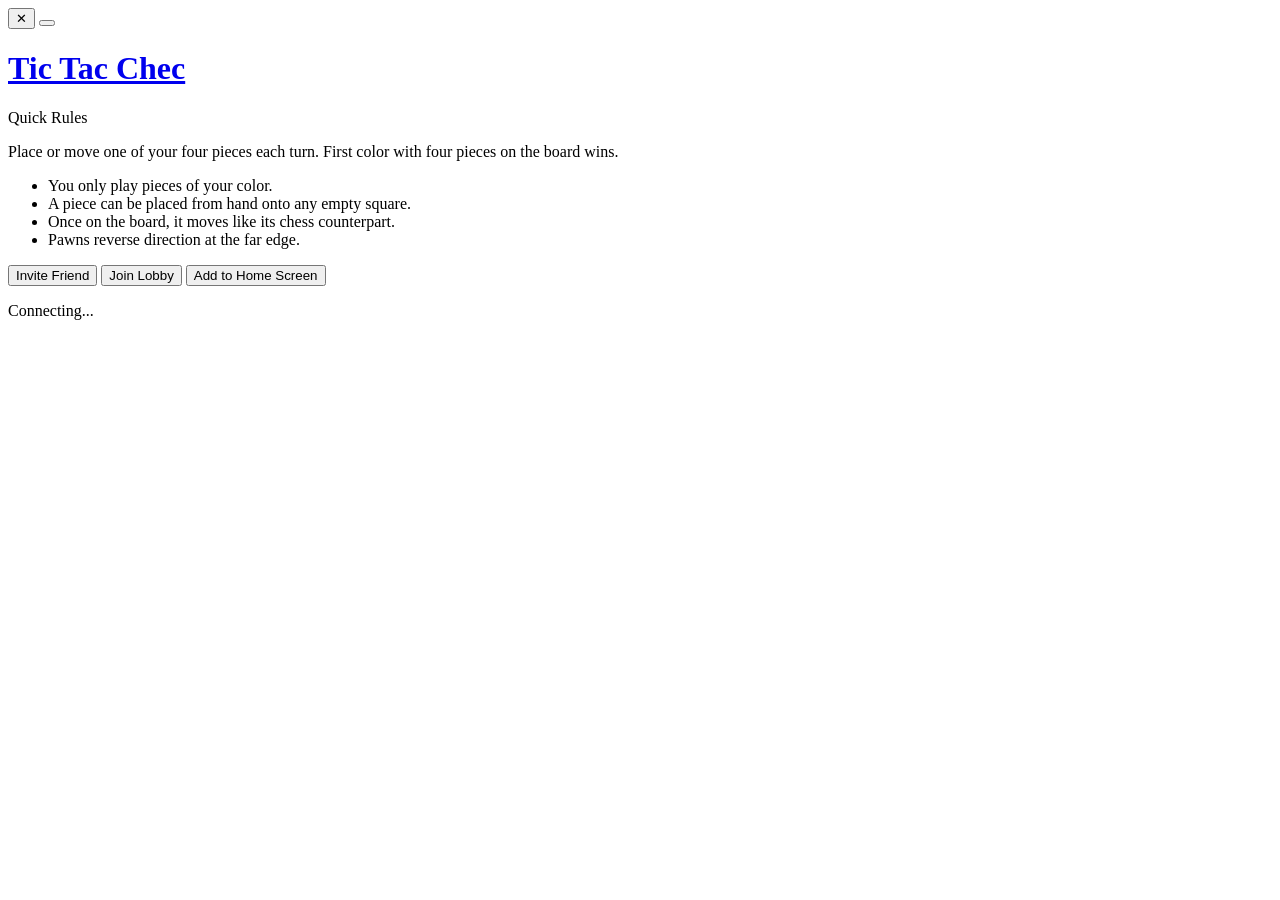
==== cmd/web/pages/index.html @ 2b609563 "web: expand reactions with validation, synced emoji list, and bubble animation - Add server-side emo" ====
<!doctype html>
<html lang="en">
    <head>
        <meta charset="utf-8" />
        <meta name="viewport" content="width=device-width, initial-scale=1" />
        <meta name="theme-color" content="#fdf8ec" />
        <meta name="apple-mobile-web-app-capable" content="yes" />
        <meta name="apple-mobile-web-app-title" content="Tic Tac Chec" />
        <meta name="apple-mobile-web-app-status-bar-style" content="default" />
        <title>Tic Tac Chec</title>
        <link rel="manifest" href="/manifest.json" />
        <link rel="icon" href="/favicon.ico" sizes="any" />
        <link rel="apple-touch-icon" href="/apple-touch-icon.png" />
        <link rel="stylesheet" href="/style.css" />
        <script>
            window.__analyticsConfig = {
                enabled: __ANALYTICS_ENABLED__,
                posthogKey: __POSTHOG_KEY__,
                posthogHost: __POSTHOG_HOST__,
            };

            if (
                window.__analyticsConfig.enabled &&
                window.__analyticsConfig.posthogKey &&
                window.__analyticsConfig.posthogHost
            ) {
                !(function (t, e) {
                    var o, n, p, r;
                    if (
                        !e.__SV &&
                        !(window.posthog && window.posthog.__loaded)
                    ) {
                        window.posthog = e;
                        e._i = [];
                        e.init = function (i, s, a) {
                            function g(t2, e2) {
                                var o2 = e2.split(".");
                                if (o2.length === 2) {
                                    t2 = t2[o2[0]];
                                    e2 = o2[1];
                                }
                                t2[e2] = function () {
                                    t2.push(
                                        [e2].concat(
                                            Array.prototype.slice.call(
                                                arguments,
                                                0,
                                            ),
                                        ),
                                    );
                                };
                            }

                            (p = t.createElement("script")).type =
                                "text/javascript";
                            p.crossOrigin = "anonymous";
                            p.async = true;
                            p.src =
                                s.api_host.replace(
                                    ".i.posthog.com",
                                    "-assets.i.posthog.com",
                                ) + "/static/array.js";
                            (r =
                                t.getElementsByTagName(
                                    "script",
                                )[0]).parentNode.insertBefore(p, r);

                            var u = e;
                            if (a !== void 0) {
                                u = e[a] = [];
                            } else {
                                a = "posthog";
                            }

                            u.people = u.people || [];
                            u.toString = function (t2) {
                                var e2 = "posthog";
                                if (a !== "posthog") {
                                    e2 += "." + a;
                                }
                                if (!t2) {
                                    e2 += " (stub)";
                                }
                                return e2;
                            };
                            u.people.toString = function () {
                                return u.toString(1) + ".people (stub)";
                            };
                            o =
                                "fi init Oi Fi ft Ii Ai Ri capture calculateEventProperties Ni register register_once register_for_session unregister unregister_for_session Hi getFeatureFlag getFeatureFlagPayload getFeatureFlagResult isFeatureEnabled reloadFeatureFlags updateFlags updateEarlyAccessFeatureEnrollment getEarlyAccessFeatures on onFeatureFlags onSurveysLoaded onSessionId getSurveys getActiveMatchingSurveys renderSurvey displaySurvey cancelPendingSurvey canRenderSurvey canRenderSurveyAsync qi identify setPersonProperties group resetGroups setPersonPropertiesForFlags resetPersonPropertiesForFlags setGroupPropertiesForFlags resetGroupPropertiesForFlags reset get_distinct_id getGroups get_session_id get_session_replay_url alias set_config startSessionRecording stopSessionRecording sessionRecordingStarted captureException startExceptionAutocapture stopExceptionAutocapture loadToolbar get_property getSessionProperty zi Li createPersonProfile setInternalOrTestUser Bi $i Wi opt_in_capturing opt_out_capturing has_opted_in_capturing has_opted_out_capturing get_explicit_consent_status is_capturing clear_opt_in_out_capturing Mi debug bt ji getPageViewId captureTraceFeedback captureTraceMetric Si".split(
                                    " ",
                                );
                            for (n = 0; n < o.length; n += 1) {
                                g(u, o[n]);
                            }
                            e._i.push([i, s, a]);
                        };
                        e.__SV = 1;
                    }
                })(document, window.posthog || []);

                window.posthog.init(window.__analyticsConfig.posthogKey, {
                    api_host: window.__analyticsConfig.posthogHost,
                    ui_host: "https://eu.posthog.com", // necessary because you're using a proxy, this way links will point back to PostHog properly
                    defaults: "2026-01-30",
                    person_profiles: "always",
                });
            }
        </script>
    </head>
    <body>
        <button id="exit-btn" aria-label="Go to home page">✕</button>
        <button id="theme-toggle" aria-label="Toggle dark mode"></button>
        <div id="app">
            <h1><a href="/" class="title-link">Tic Tac Chec</a></h1>
            <div id="home-view" class="home-view hidden">
                <p class="home-kicker">Quick Rules</p>
                <div class="rules-card">
                    <p>
                        Place or move one of your four pieces each turn. First
                        color with four pieces on the board wins.
                    </p>
                    <ul class="rules-list">
                        <li>You only play pieces of your color.</li>
                        <li>
                            A piece can be placed from hand onto any empty
                            square.
                        </li>
                        <li>
                            Once on the board, it moves like its chess
                            counterpart.
                        </li>
                        <li>Pawns reverse direction at the far edge.</li>
                    </ul>
                    <div class="home-actions">
                        <button id="invite-friend-btn" class="primary-action">
                            Invite Friend
                        </button>
                        <button id="join-lobby-btn" class="secondary-action">
                            Join Lobby
                        </button>
                        <button
                            id="install-app-btn"
                            class="secondary-action hidden"
                        >
                            Add to Home Screen
                        </button>
                    </div>
                    <p
                        id="invite-status"
                        class="invite-status"
                        aria-live="polite"
                    ></p>
                    <p
                        id="install-status"
                        class="install-status hidden"
                        aria-live="polite"
                    ></p>
                </div>
            </div>
            <div id="turn-indicator"></div>
            <div id="game-area"></div>
            <div id="error-message"></div>
            <div id="overlay">Connecting...</div>
        </div>

        <script>
            window.__reactionEmojis = __REACTION_EMOJIS__;

            if ("serviceWorker" in navigator) {
                navigator.serviceWorker
                    .register("/sw.js")
                    .catch((err) =>
                        console.warn("SW registration failed", err),
                    );
            }
        </script>
        <script src="/app.js"></script>
    </body>
</html>
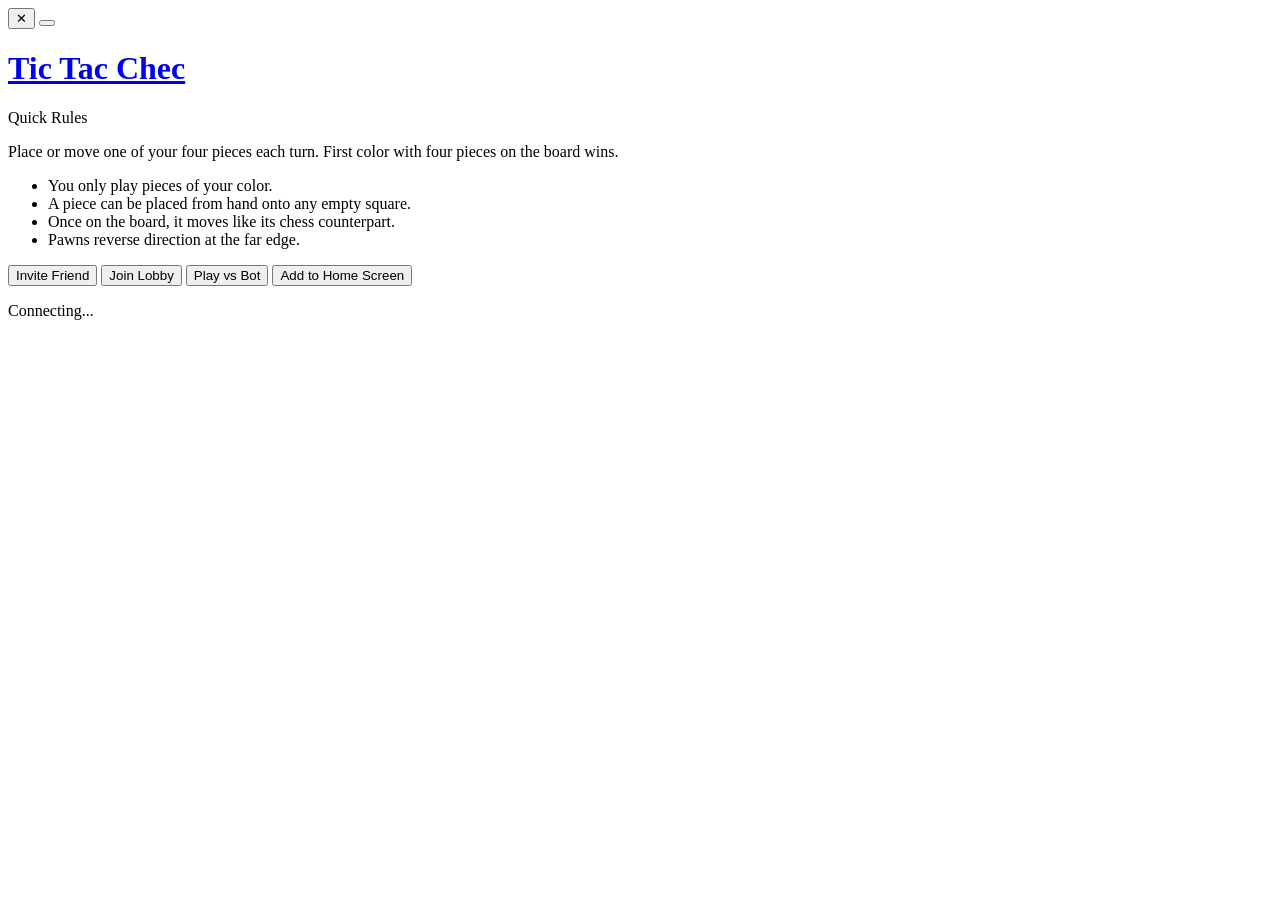
==== commit 1b71bc27: "bot: add RL bot with PPO training, ONNX inference, and Play vs Bot UI - Python training pipeline: en" ====
--- a/cmd/web/pages/index.html
+++ b/cmd/web/pages/index.html
@@ -139,6 +139,9 @@
                         <button id="join-lobby-btn" class="secondary-action">
                             Join Lobby
                         </button>
+                        <button id="play-bot-btn" class="secondary-action">
+                            Play vs Bot
+                        </button>
                         <button
                             id="install-app-btn"
                             class="secondary-action hidden"
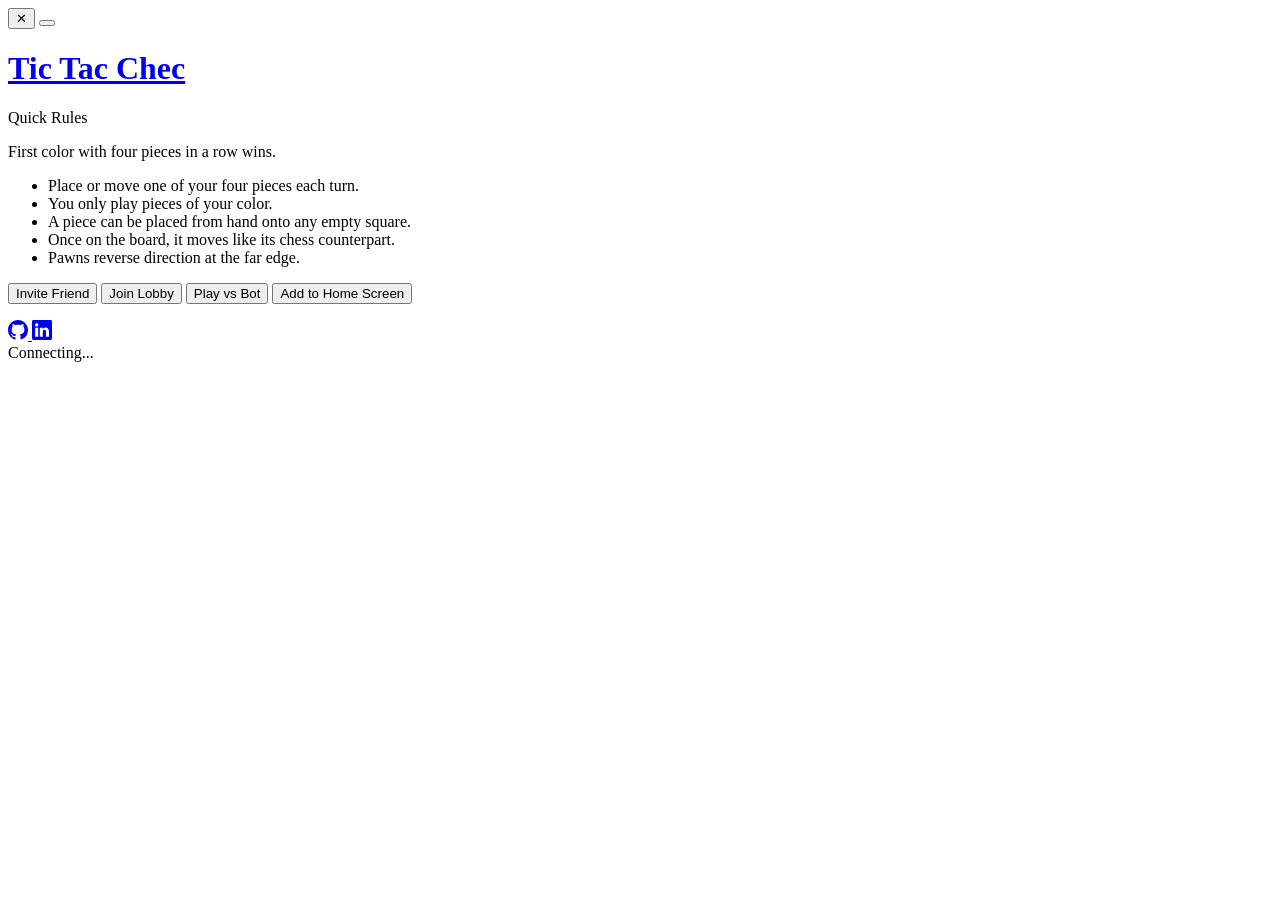
==== commit ec371d33: "Update index page: restructure rules, add personal links - Bold win condition ("First color with fou" ====
--- a/cmd/web/pages/index.html
+++ b/cmd/web/pages/index.html
@@ -116,11 +116,13 @@
             <div id="home-view" class="home-view hidden">
                 <p class="home-kicker">Quick Rules</p>
                 <div class="rules-card">
-                    <p>
-                        Place or move one of your four pieces each turn. First
-                        color with four pieces on the board wins.
+                    <p class="win-condition">
+                        First color with four pieces in a row wins.
                     </p>
                     <ul class="rules-list">
+                        <li>
+                            Place or move one of your four pieces each turn.
+                        </li>
                         <li>You only play pieces of your color.</li>
                         <li>
                             A piece can be placed from hand onto any empty
@@ -159,6 +161,14 @@
                         class="install-status hidden"
                         aria-live="polite"
                     ></p>
+                    <div class="home-links">
+                        <a href="https://github.com/cutalion/tic-tac-chec" target="_blank" rel="noopener" aria-label="GitHub repository">
+                            <svg width="20" height="20" viewBox="0 0 16 16" fill="currentColor"><path d="M8 0C3.58 0 0 3.58 0 8c0 3.54 2.29 6.53 5.47 7.59.4.07.55-.17.55-.38 0-.19-.01-.82-.01-1.49-2.01.37-2.53-.49-2.69-.94-.09-.23-.48-.94-.82-1.13-.28-.15-.68-.52-.01-.53.63-.01 1.08.58 1.23.82.72 1.21 1.87.87 2.33.66.07-.52.28-.87.51-1.07-1.78-.2-3.64-.89-3.64-3.95 0-.87.31-1.59.82-2.15-.08-.2-.36-1.02.08-2.12 0 0 .67-.21 2.2.82.64-.18 1.32-.27 2-.27.68 0 1.36.09 2 .27 1.53-1.04 2.2-.82 2.2-.82.44 1.1.16 1.92.08 2.12.51.56.82 1.27.82 2.15 0 3.07-1.87 3.75-3.65 3.95.29.25.54.73.54 1.48 0 1.07-.01 1.93-.01 2.2 0 .21.15.46.55.38A8.013 8.013 0 0016 8c0-4.42-3.58-8-8-8z"/></svg>
+                        </a>
+                        <a href="https://www.linkedin.com/in/cutalion/" target="_blank" rel="noopener" aria-label="LinkedIn profile">
+                            <svg width="20" height="20" viewBox="0 0 16 16" fill="currentColor"><path d="M0 1.146C0 .513.526 0 1.175 0h13.65C15.474 0 16 .513 16 1.146v13.708c0 .633-.526 1.146-1.175 1.146H1.175C.526 16 0 15.487 0 14.854V1.146zm4.943 12.248V6.169H2.542v7.225h2.401zm-1.2-8.212c.837 0 1.358-.554 1.358-1.248-.015-.709-.52-1.248-1.342-1.248-.822 0-1.359.54-1.359 1.248 0 .694.521 1.248 1.327 1.248h.016zm4.908 8.212V9.359c0-.216.016-.432.08-.586.173-.431.568-.878 1.232-.878.869 0 1.216.662 1.216 1.634v3.865h2.401V9.25c0-2.22-1.184-3.252-2.764-3.252-1.274 0-1.845.7-2.165 1.193v.025h-.016l.016-.025V6.169h-2.4c.03.678 0 7.225 0 7.225h2.4z"/></svg>
+                        </a>
+                    </div>
                 </div>
             </div>
             <div id="turn-indicator"></div>
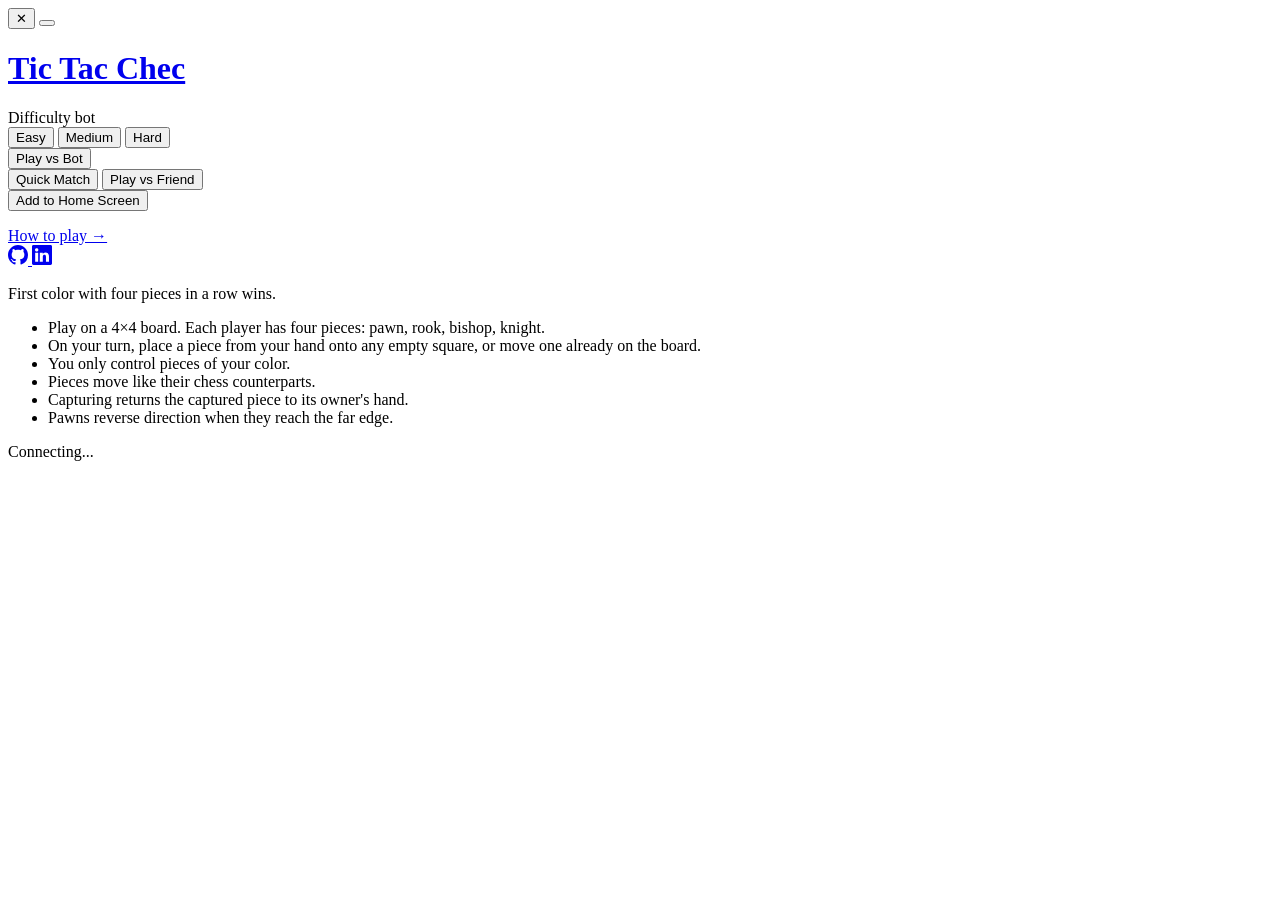
==== commit aecf9bdf: "web: redesign home with difficulty selector and rules route Replaces the rules-card home with a deco" ====
--- a/cmd/web/pages/index.html
+++ b/cmd/web/pages/index.html
@@ -3,7 +3,8 @@
     <head>
         <meta charset="utf-8" />
         <meta name="viewport" content="width=device-width, initial-scale=1" />
-        <meta name="theme-color" content="#fdf8ec" />
+        <meta name="theme-color" content="#f0ebe0" media="(prefers-color-scheme: light)" />
+        <meta name="theme-color" content="#0a0a12" media="(prefers-color-scheme: dark)" />
         <meta name="apple-mobile-web-app-capable" content="yes" />
         <meta name="apple-mobile-web-app-title" content="Tic Tac Chec" />
         <meta name="apple-mobile-web-app-status-bar-style" content="default" />
@@ -11,6 +12,8 @@
         <link rel="manifest" href="/manifest.json" />
         <link rel="icon" href="/favicon.ico" sizes="any" />
         <link rel="apple-touch-icon" href="/apple-touch-icon.png" />
+        <link rel="preload" href="/fonts/fraunces-500.woff2" as="font" type="font/woff2" crossorigin />
+        <link rel="preload" href="/fonts/inter-400.woff2" as="font" type="font/woff2" crossorigin />
         <link rel="stylesheet" href="/style.css" />
         <script>
             window.__analyticsConfig = {
@@ -114,61 +117,56 @@
         <div id="app">
             <h1><a href="/" class="title-link">Tic Tac Chec</a></h1>
             <div id="home-view" class="home-view hidden">
-                <p class="home-kicker">Quick Rules</p>
+                <div class="home-hero">
+                    <div id="home-board" class="home-board" aria-hidden="true"></div>
+                </div>
+
+                <div class="difficulty-group" role="radiogroup" aria-label="Bot difficulty">
+                    <div class="difficulty-header">
+                        <span class="difficulty-label">Difficulty</span>
+                        <span class="difficulty-hint">bot</span>
+                    </div>
+                    <div class="difficulty-options">
+                        <button type="button" class="difficulty-option" role="radio" aria-checked="false" data-difficulty="easy">Easy</button>
+                        <button type="button" class="difficulty-option" role="radio" aria-checked="true" data-difficulty="medium">Medium</button>
+                        <button type="button" class="difficulty-option" role="radio" aria-checked="false" data-difficulty="hard">Hard</button>
+                    </div>
+                </div>
+
+                <div class="home-actions">
+                    <button id="play-bot-btn" class="primary-action">Play vs Bot</button>
+                    <div class="home-cta-grid">
+                        <button id="join-lobby-btn" class="secondary-action">Quick Match</button>
+                        <button id="invite-friend-btn" class="secondary-action">Play vs Friend</button>
+                    </div>
+                    <button id="install-app-btn" class="secondary-action hidden">Add to Home Screen</button>
+                </div>
+
+                <p id="invite-status" class="invite-status" aria-live="polite"></p>
+                <p id="install-status" class="install-status hidden" aria-live="polite"></p>
+
+                <a id="open-rules-btn" class="home-rules-link" href="/rules">How to play →</a>
+
+                <div class="home-links">
+                    <a href="https://github.com/cutalion/tic-tac-chec" target="_blank" rel="noopener" aria-label="GitHub repository">
+                        <svg width="20" height="20" viewBox="0 0 16 16" fill="currentColor"><path d="M8 0C3.58 0 0 3.58 0 8c0 3.54 2.29 6.53 5.47 7.59.4.07.55-.17.55-.38 0-.19-.01-.82-.01-1.49-2.01.37-2.53-.49-2.69-.94-.09-.23-.48-.94-.82-1.13-.28-.15-.68-.52-.01-.53.63-.01 1.08.58 1.23.82.72 1.21 1.87.87 2.33.66.07-.52.28-.87.51-1.07-1.78-.2-3.64-.89-3.64-3.95 0-.87.31-1.59.82-2.15-.08-.2-.36-1.02.08-2.12 0 0 .67-.21 2.2.82.64-.18 1.32-.27 2-.27.68 0 1.36.09 2 .27 1.53-1.04 2.2-.82 2.2-.82.44 1.1.16 1.92.08 2.12.51.56.82 1.27.82 2.15 0 3.07-1.87 3.75-3.65 3.95.29.25.54.73.54 1.48 0 1.07-.01 1.93-.01 2.2 0 .21.15.46.55.38A8.013 8.013 0 0016 8c0-4.42-3.58-8-8-8z"/></svg>
+                    </a>
+                    <a href="https://www.linkedin.com/in/cutalion/" target="_blank" rel="noopener" aria-label="LinkedIn profile">
+                        <svg width="20" height="20" viewBox="0 0 16 16" fill="currentColor"><path d="M0 1.146C0 .513.526 0 1.175 0h13.65C15.474 0 16 .513 16 1.146v13.708c0 .633-.526 1.146-1.175 1.146H1.175C.526 16 0 15.487 0 14.854V1.146zm4.943 12.248V6.169H2.542v7.225h2.401zm-1.2-8.212c.837 0 1.358-.554 1.358-1.248-.015-.709-.52-1.248-1.342-1.248-.822 0-1.359.54-1.359 1.248 0 .694.521 1.248 1.327 1.248h.016zm4.908 8.212V9.359c0-.216.016-.432.08-.586.173-.431.568-.878 1.232-.878.869 0 1.216.662 1.216 1.634v3.865h2.401V9.25c0-2.22-1.184-3.252-2.764-3.252-1.274 0-1.845.7-2.165 1.193v.025h-.016l.016-.025V6.169h-2.4c.03.678 0 7.225 0 7.225h2.4z"/></svg>
+                    </a>
+                </div>
+            </div>
+            <div id="rules-view" class="rules-view hidden">
                 <div class="rules-card">
-                    <p class="win-condition">
-                        First color with four pieces in a row wins.
-                    </p>
+                    <p class="win-condition">First color with four pieces in a row wins.</p>
                     <ul class="rules-list">
-                        <li>
-                            Place or move one of your four pieces each turn.
-                        </li>
-                        <li>You only play pieces of your color.</li>
-                        <li>
-                            A piece can be placed from hand onto any empty
-                            square.
-                        </li>
-                        <li>
-                            Once on the board, it moves like its chess
-                            counterpart.
-                        </li>
-                        <li>Pawns reverse direction at the far edge.</li>
+                        <li>Play on a 4×4 board. Each player has four pieces: pawn, rook, bishop, knight.</li>
+                        <li>On your turn, place a piece from your hand onto any empty square, or move one already on the board.</li>
+                        <li>You only control pieces of your color.</li>
+                        <li>Pieces move like their chess counterparts.</li>
+                        <li>Capturing returns the captured piece to its owner's hand.</li>
+                        <li>Pawns reverse direction when they reach the far edge.</li>
                     </ul>
-                    <div class="home-actions">
-                        <button id="invite-friend-btn" class="primary-action">
-                            Invite Friend
-                        </button>
-                        <button id="join-lobby-btn" class="secondary-action">
-                            Join Lobby
-                        </button>
-                        <button id="play-bot-btn" class="secondary-action">
-                            Play vs Bot
-                        </button>
-                        <button
-                            id="install-app-btn"
-                            class="secondary-action hidden"
-                        >
-                            Add to Home Screen
-                        </button>
-                    </div>
-                    <p
-                        id="invite-status"
-                        class="invite-status"
-                        aria-live="polite"
-                    ></p>
-                    <p
-                        id="install-status"
-                        class="install-status hidden"
-                        aria-live="polite"
-                    ></p>
-                    <div class="home-links">
-                        <a href="https://github.com/cutalion/tic-tac-chec" target="_blank" rel="noopener" aria-label="GitHub repository">
-                            <svg width="20" height="20" viewBox="0 0 16 16" fill="currentColor"><path d="M8 0C3.58 0 0 3.58 0 8c0 3.54 2.29 6.53 5.47 7.59.4.07.55-.17.55-.38 0-.19-.01-.82-.01-1.49-2.01.37-2.53-.49-2.69-.94-.09-.23-.48-.94-.82-1.13-.28-.15-.68-.52-.01-.53.63-.01 1.08.58 1.23.82.72 1.21 1.87.87 2.33.66.07-.52.28-.87.51-1.07-1.78-.2-3.64-.89-3.64-3.95 0-.87.31-1.59.82-2.15-.08-.2-.36-1.02.08-2.12 0 0 .67-.21 2.2.82.64-.18 1.32-.27 2-.27.68 0 1.36.09 2 .27 1.53-1.04 2.2-.82 2.2-.82.44 1.1.16 1.92.08 2.12.51.56.82 1.27.82 2.15 0 3.07-1.87 3.75-3.65 3.95.29.25.54.73.54 1.48 0 1.07-.01 1.93-.01 2.2 0 .21.15.46.55.38A8.013 8.013 0 0016 8c0-4.42-3.58-8-8-8z"/></svg>
-                        </a>
-                        <a href="https://www.linkedin.com/in/cutalion/" target="_blank" rel="noopener" aria-label="LinkedIn profile">
-                            <svg width="20" height="20" viewBox="0 0 16 16" fill="currentColor"><path d="M0 1.146C0 .513.526 0 1.175 0h13.65C15.474 0 16 .513 16 1.146v13.708c0 .633-.526 1.146-1.175 1.146H1.175C.526 16 0 15.487 0 14.854V1.146zm4.943 12.248V6.169H2.542v7.225h2.401zm-1.2-8.212c.837 0 1.358-.554 1.358-1.248-.015-.709-.52-1.248-1.342-1.248-.822 0-1.359.54-1.359 1.248 0 .694.521 1.248 1.327 1.248h.016zm4.908 8.212V9.359c0-.216.016-.432.08-.586.173-.431.568-.878 1.232-.878.869 0 1.216.662 1.216 1.634v3.865h2.401V9.25c0-2.22-1.184-3.252-2.764-3.252-1.274 0-1.845.7-2.165 1.193v.025h-.016l.016-.025V6.169h-2.4c.03.678 0 7.225 0 7.225h2.4z"/></svg>
-                        </a>
-                    </div>
                 </div>
             </div>
             <div id="turn-indicator"></div>
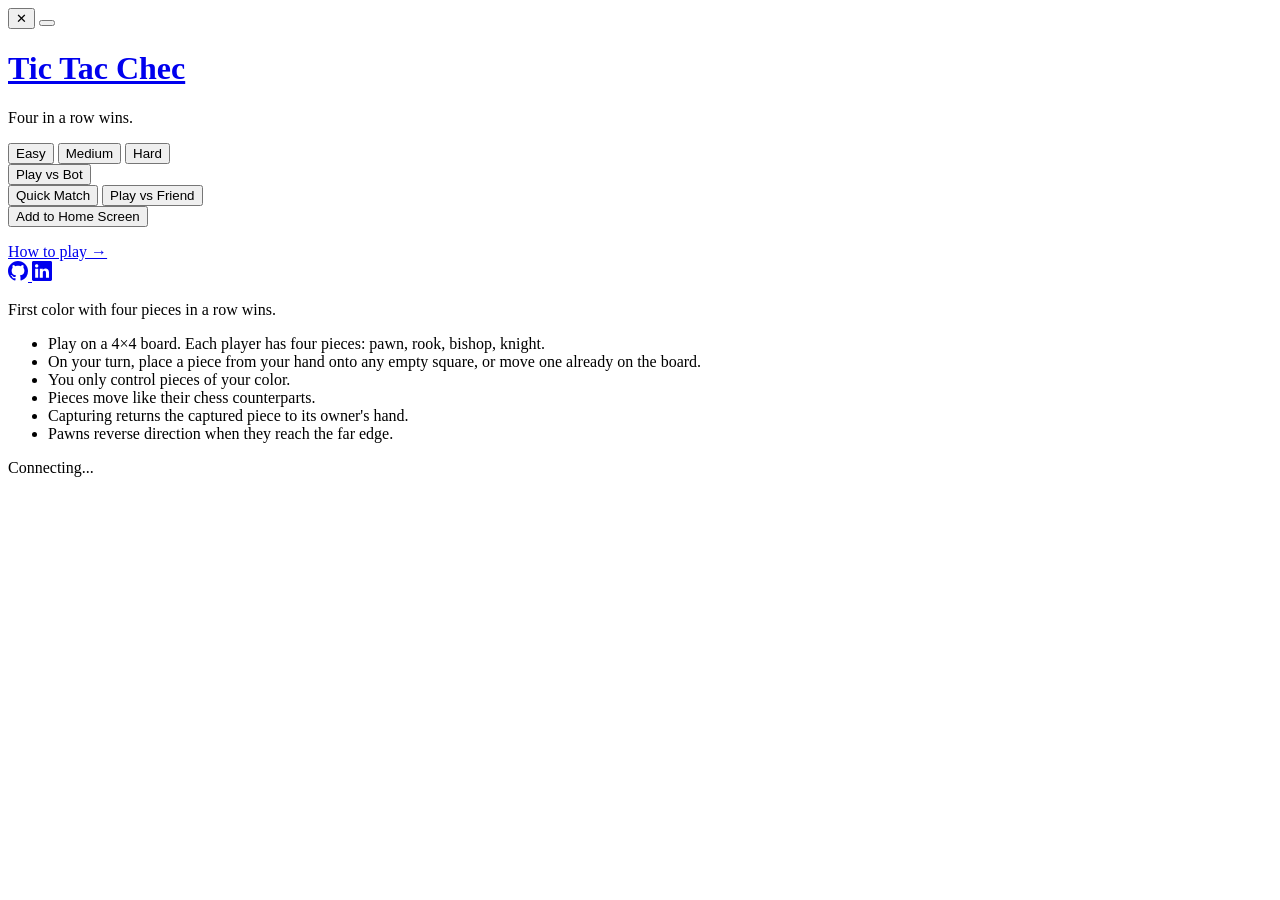
==== commit 947c66bf: "web: make home board interactive with demo move and win-line growth - Add "Four in a row wins." slog" ====
--- a/cmd/web/pages/index.html
+++ b/cmd/web/pages/index.html
@@ -119,13 +119,10 @@
             <div id="home-view" class="home-view hidden">
                 <div class="home-hero">
                     <div id="home-board" class="home-board" aria-hidden="true"></div>
+                    <p class="home-slogan">Four in a row wins.</p>
                 </div>
 
                 <div class="difficulty-group" role="radiogroup" aria-label="Bot difficulty">
-                    <div class="difficulty-header">
-                        <span class="difficulty-label">Difficulty</span>
-                        <span class="difficulty-hint">bot</span>
-                    </div>
                     <div class="difficulty-options">
                         <button type="button" class="difficulty-option" role="radio" aria-checked="false" data-difficulty="easy">Easy</button>
                         <button type="button" class="difficulty-option" role="radio" aria-checked="true" data-difficulty="medium">Medium</button>
